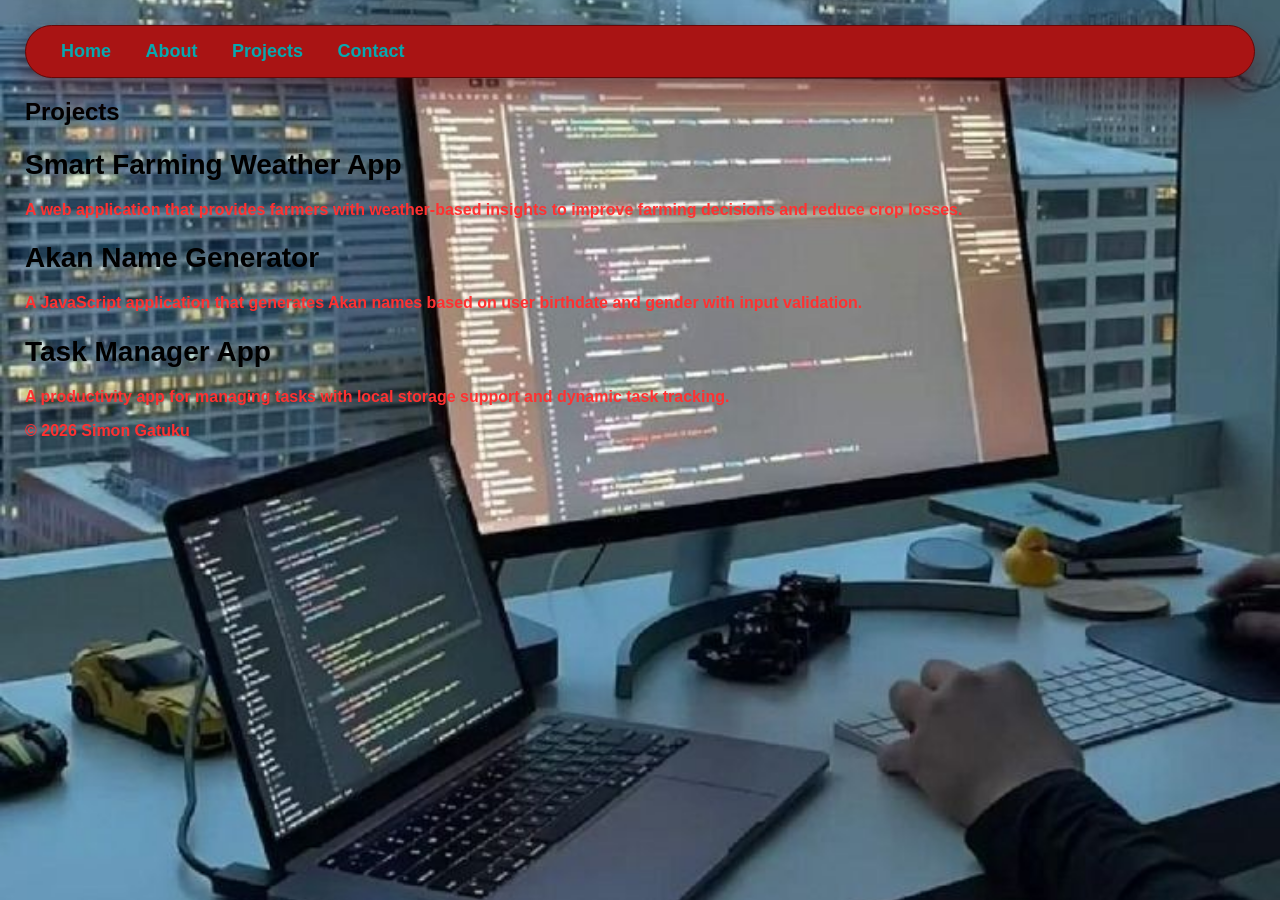
==== My-Portfolio/projects.html @ e0bbbbfd "My-Portfolio" ====
<!DOCTYPE html>
<html lang="en">
<head>
  <meta charset="UTF-8" />
  <meta name="viewport" content="width=device-width, initial-scale=1.0" />
  <title>Projects | Simon Gatuku</title>
  <link rel="stylesheet" href="style.css" />
</head>
<body>

<header class="navbar">
  <nav>
    <a href="index.html">Home</a>
    <a href="about.html">About</a>
    <a href="projects.html">Projects</a>
    <a href="contact.html">Contact</a>
  </nav>
</header>

<section class="page">
  <h1 style="color: black;">Projects</h1>

  <div class="project">
    <h2 style="color: black;">Smart Farming Weather App</h2>
    <p>
      A web application that provides farmers with weather-based insights to improve farming decisions and reduce crop losses.
    </p>
  </div>

  <div class="project">
    <h2 style="color: black;">Akan Name Generator</h2>
    <p>
      A JavaScript application that generates Akan names based on user birthdate and gender with input validation.
    </p>
  </div>

  <div class="project">
    <h2 style="color: black;">Task Manager App</h2>
    <p>
      A productivity app for managing tasks with local storage support and dynamic task tracking.
    </p>
  </div>
</section>

<footer>
  <p>© 2026 Simon Gatuku</p>
</footer>

</body>
</html>
---- My-Portfolio/style.css ----
body {
    font-family: 'Poppins', 'Segoe UI', Tahoma, Geneva, Verdana, sans-serif;
    margin: 10px;
    padding: 15px;
    background-image:url("Images/Tech.jpg");
    background-size: cover;
    background-repeat: no-repeat;
    background-position: center;
    font-weight: bolder;
    color:rgb(255, 49, 49);
}
h2 {
    font-size: 28px;
    margin-bottom: 20px;
    color: #07a8b0;
}
.navbar {
    position: relative;
    padding: 15px 20px;
    background-color: #a91414;
    border-radius: 60px;
    backdrop-filter: blur(15px);
    box-shadow: 0 15px 30px rgba(83, 5, 5, 0.5);
    border: 0.5px solid #650707;
}
.navbar a {
    font-weight: bolder;
    color: #07a8b0;
    text-decoration: none;
    margin: 0 15px;
    font-size: 18px;
    transition: color 0.3s ease;
}

main {
    display: flex;
    flex-direction: column;
    align-items: center;
    justify-content: center;
}
.projects-grid {
    display: grid;
    grid-template-columns: repeat(auto-fit, minmax(250px, 1fr));
    gap: 20px;
    width: 100%;
    max-width: 1200px;
}
#profile-pic {
    width: 200px;
    height: 200px;
    border-radius: 50%;
    object-fit: cover;
    margin: 20px;
}
.page {
    font-weight: bolder;
}
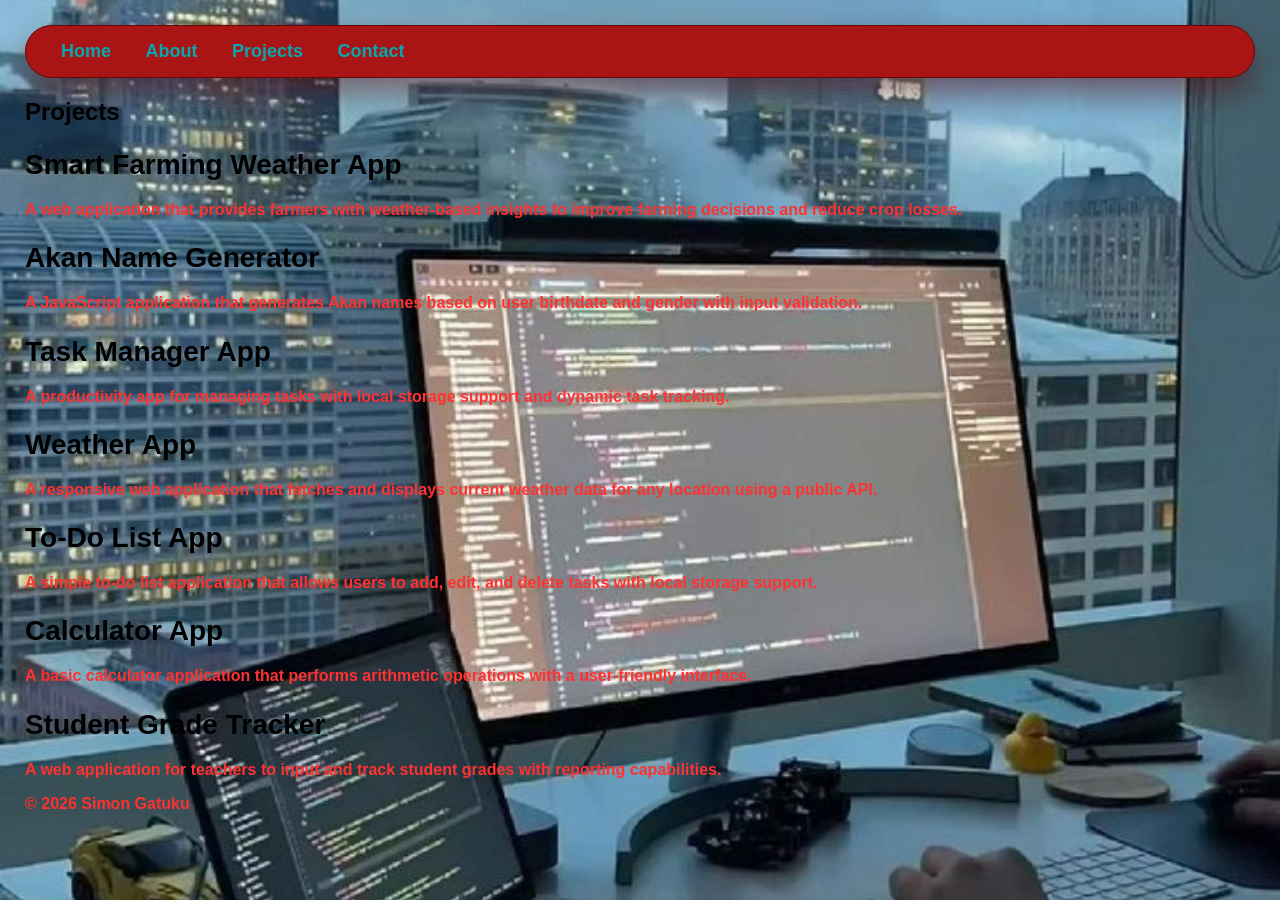
==== commit b49e19a9: "added projects" ====
--- a/My-Portfolio/projects.html
+++ b/My-Portfolio/projects.html
@@ -40,6 +40,33 @@
       A productivity app for managing tasks with local storage support and dynamic task tracking.
     </p>
   </div>
+
+  <div class="project">
+    <h2 style="color: black;">Weather App</h2>
+    <p>
+      A responsive web application that fetches and displays current weather data for any location using a public API.
+    </p>    
+    </div>
+
+  <div class="project">
+      <h2 style="color: black;">To-Do List App</h2>
+      <p>
+        A simple to-do list application that allows users to add, edit, and delete tasks with local storage support.
+      </p>
+  </div>
+
+  <div class="project">
+      <h2 style="color: black;">Calculator App</h2>
+      <p>
+        A basic calculator application that performs arithmetic operations with a user-friendly interface.
+      </p>
+  </div>
+  <div class="project">
+    <h2 style="color: black;">Student Grade Tracker</h2>
+    <p>
+      A web application for teachers to input and track student grades with reporting capabilities.
+    </p>
+  </div>
 </section>
 
 <footer>
